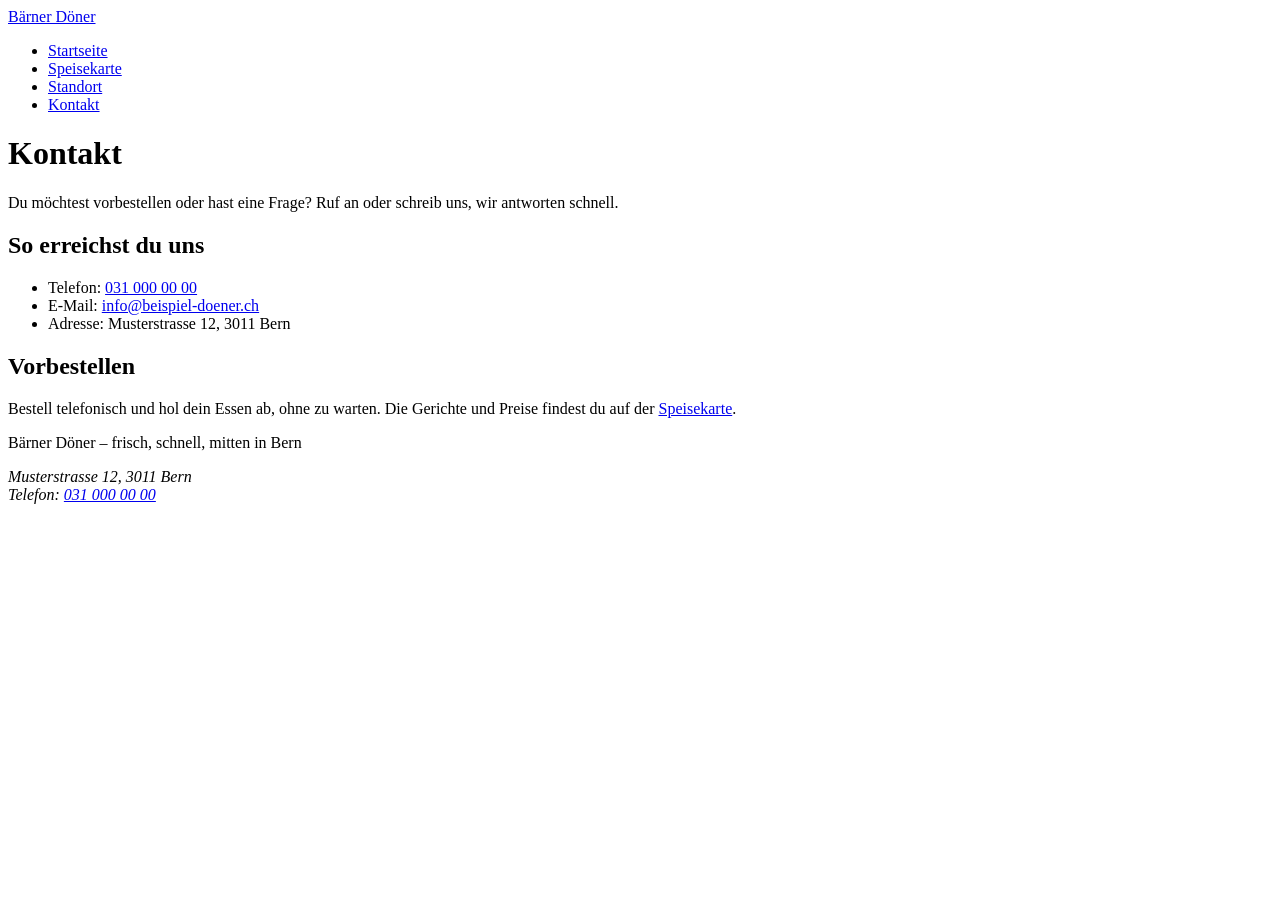
==== kontakt.html @ e0a4eb53 "Add files via upload" ====
<!DOCTYPE html>
<html lang="de">
<head>
  <meta charset="utf-8">
  <meta name="viewport" content="width=device-width, initial-scale=1">
  <title>Kontakt – Bärner Döner Bern</title>
  <meta name="description" content="Kontakt und Vorbestellung bei Bärner Döner in Bern.">
  <link rel="stylesheet" href="css/style.css">
</head>
<body>
  <header>
    <a class="logo" href="index.html">Bärner Döner</a>
    <nav aria-label="Hauptnavigation">
      <ul>
        <li><a href="index.html">Startseite</a></li>
        <li><a href="speisekarte.html">Speisekarte</a></li>
        <li><a href="standort.html">Standort</a></li>
        <li><a href="kontakt.html" aria-current="page">Kontakt</a></li>
      </ul>
    </nav>
  </header>
  <main>
    <h1>Kontakt</h1>
    <p>Du möchtest vorbestellen oder hast eine Frage? Ruf an oder schreib uns, wir antworten schnell.</p>
    <h2>So erreichst du uns</h2>
    <ul>
      <li>Telefon: <a href="tel:+41310000000">031 000 00 00</a></li>
      <li>E-Mail: <a href="mailto:info@beispiel-doener.ch">info@beispiel-doener.ch</a></li>
      <li>Adresse: Musterstrasse 12, 3011 Bern</li>
    </ul>
    <h2>Vorbestellen</h2>
    <p>Bestell telefonisch und hol dein Essen ab, ohne zu warten. Die Gerichte und Preise findest du auf der <a href="speisekarte.html">Speisekarte</a>.</p>
  </main>
  <footer>
    <p>Bärner Döner – frisch, schnell, mitten in Bern</p>
    <address>
      Musterstrasse 12, 3011 Bern<br>
      Telefon: <a href="tel:+41310000000">031 000 00 00</a>
    </address>
  </footer>
</body>
</html>
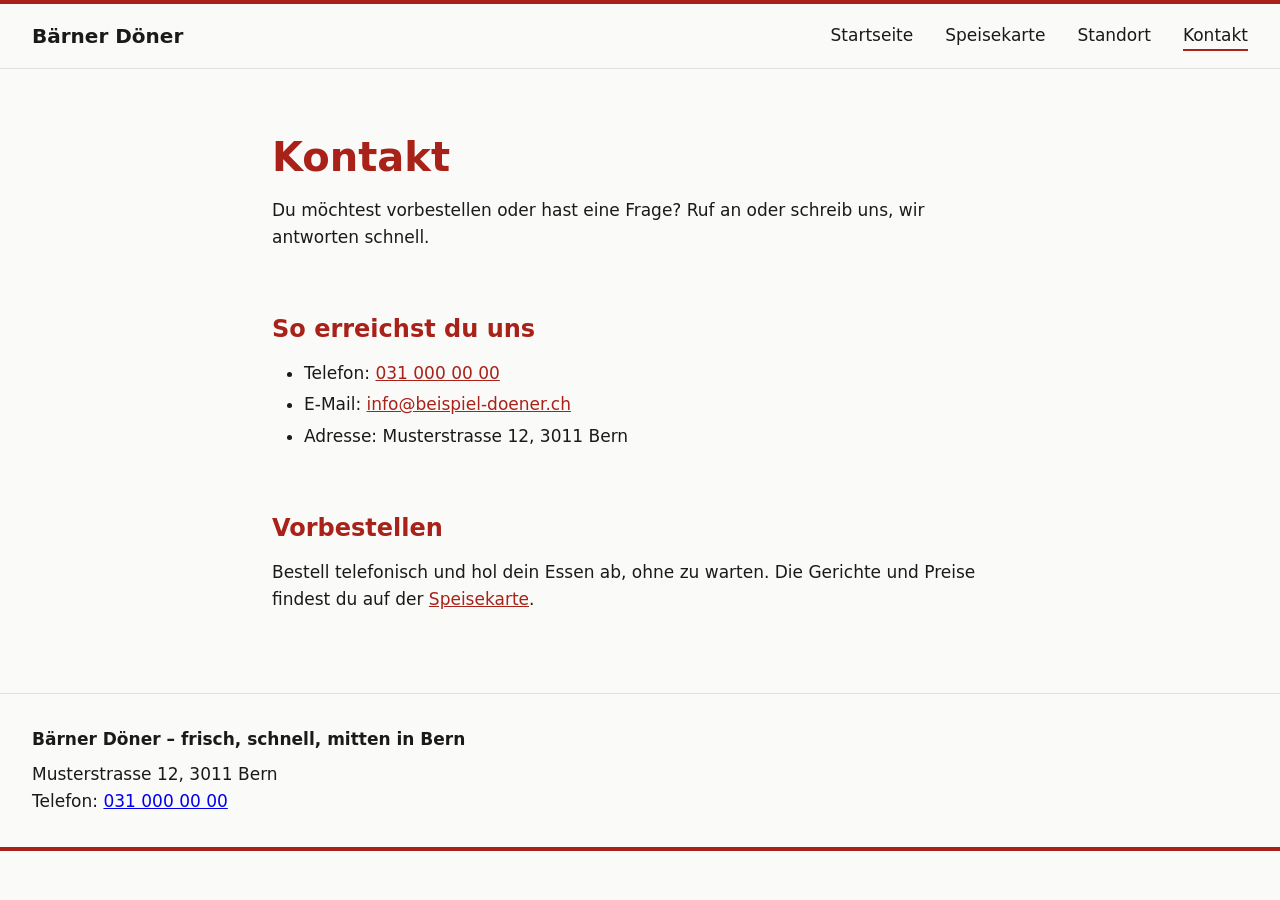
==== commit 9b20562a: "Update stylesheet link in kontakt.html" ====
--- a/kontakt.html
+++ b/kontakt.html
@@ -5,7 +5,7 @@
   <meta name="viewport" content="width=device-width, initial-scale=1">
   <title>Kontakt – Bärner Döner Bern</title>
   <meta name="description" content="Kontakt und Vorbestellung bei Bärner Döner in Bern.">
-  <link rel="stylesheet" href="css/style.css">
+  <link rel="stylesheet" href="style.css">
 </head>
 <body>
   <header>
--- a/style.css
+++ b/style.css
@@ -0,0 +1,113 @@
+/*
+  FARBKONZEPT - Baerner Doener
+  1. Hauptfarbe:   Chili-Rot    #A8221A  (Ueberschriften, Links, Buttons)
+  2. Hintergrund:  Weiss        #FAFAF8  (Seitenhintergrund)
+  3. Textfarbe:    Schwarz      #1A1A1A  (Fliesstext)
+  4. Linienfarbe:  Hellgrau     #E2E0DA  (Rahmen, Trennlinien)
+
+  Kontrast (Ziel > 4.5 zu 1):
+  Text #1A1A1A auf #FAFAF8      ca. 17 zu 1
+  Rot #A8221A auf #FAFAF8       ca. 7 zu 1
+  Weiss #FAFAF8 auf #A8221A     ca. 7 zu 1
+
+  Abstaende: nur 4, 8, 16, 32, 64 Pixel.
+*/
+
+*,
+*::before,
+*::after { box-sizing: border-box; }
+
+body {
+  margin: 0;
+  font-family: system-ui, "Segoe UI", Helvetica, Arial, sans-serif;
+  font-size: 1.0625rem;
+  line-height: 1.6;
+  color: #1A1A1A;
+  background: #FAFAF8;
+}
+
+/* Ueberschriften */
+h1, h2, h3 { color: #A8221A; line-height: 1.2; }
+h1 { font-size: 2.5rem; margin: 0 0 16px 0; }
+h2 { font-size: 1.5rem; margin: 64px 0 16px 0; }
+h3 { font-size: 1.25rem; margin: 0 0 8px 0; }
+
+p { margin: 0 0 16px 0; }
+
+/* Header und Footer */
+header {
+  display: flex;
+  flex-wrap: wrap;
+  align-items: center;
+  justify-content: space-between;
+  gap: 16px;
+  padding: 16px 32px;
+  border-top: 4px solid #A8221A;
+  border-bottom: 1px solid #E2E0DA;
+}
+footer {
+  padding: 32px;
+  border-top: 1px solid #E2E0DA;
+  border-bottom: 4px solid #A8221A;
+}
+footer p { margin: 0 0 8px 0; font-weight: bold; }
+footer address { font-style: normal; }
+
+.logo {
+  color: #1A1A1A;
+  font-size: 1.25rem;
+  font-weight: bold;
+  text-decoration: none;
+}
+
+/* Navigation: ohne Unterstreichung, anders als Links im Text */
+nav ul {
+  list-style: none;
+  margin: 0;
+  padding: 0;
+  display: flex;
+  flex-wrap: wrap;
+  gap: 32px;
+}
+nav a {
+  color: #1A1A1A;
+  text-decoration: none;
+  padding: 4px 0;
+  border-bottom: 2px solid transparent;
+}
+nav a:hover,
+nav a[aria-current="page"] { border-bottom-color: #A8221A; }
+
+/* Inhalt */
+main {
+  max-width: 48rem;
+  margin: 0 auto;
+  padding: 64px 16px;
+}
+main a { color: #A8221A; }
+
+.hero { margin-bottom: 64px; }
+.hero p { font-size: 1.25rem; }
+
+.button {
+  display: inline-block;
+  padding: 8px 32px;
+  background: #A8221A;
+  border-radius: 4px;
+}
+main a.button { color: #FAFAF8; text-decoration: none; }
+main a.button:hover { background: #1A1A1A; }
+
+/* Datenobjekt Gericht: Eintraege der Speisekarte */
+.gericht {
+  padding: 16px;
+  border: 1px solid #E2E0DA;
+  border-radius: 4px;
+  margin-bottom: 16px;
+}
+.gericht p { margin: 0 0 8px 0; }
+.gericht .preis { margin: 0; font-weight: bold; color: #A8221A; }
+
+/* Listen */
+main ul { padding-left: 32px; margin: 0 0 16px 0; }
+main li { margin-bottom: 4px; }
